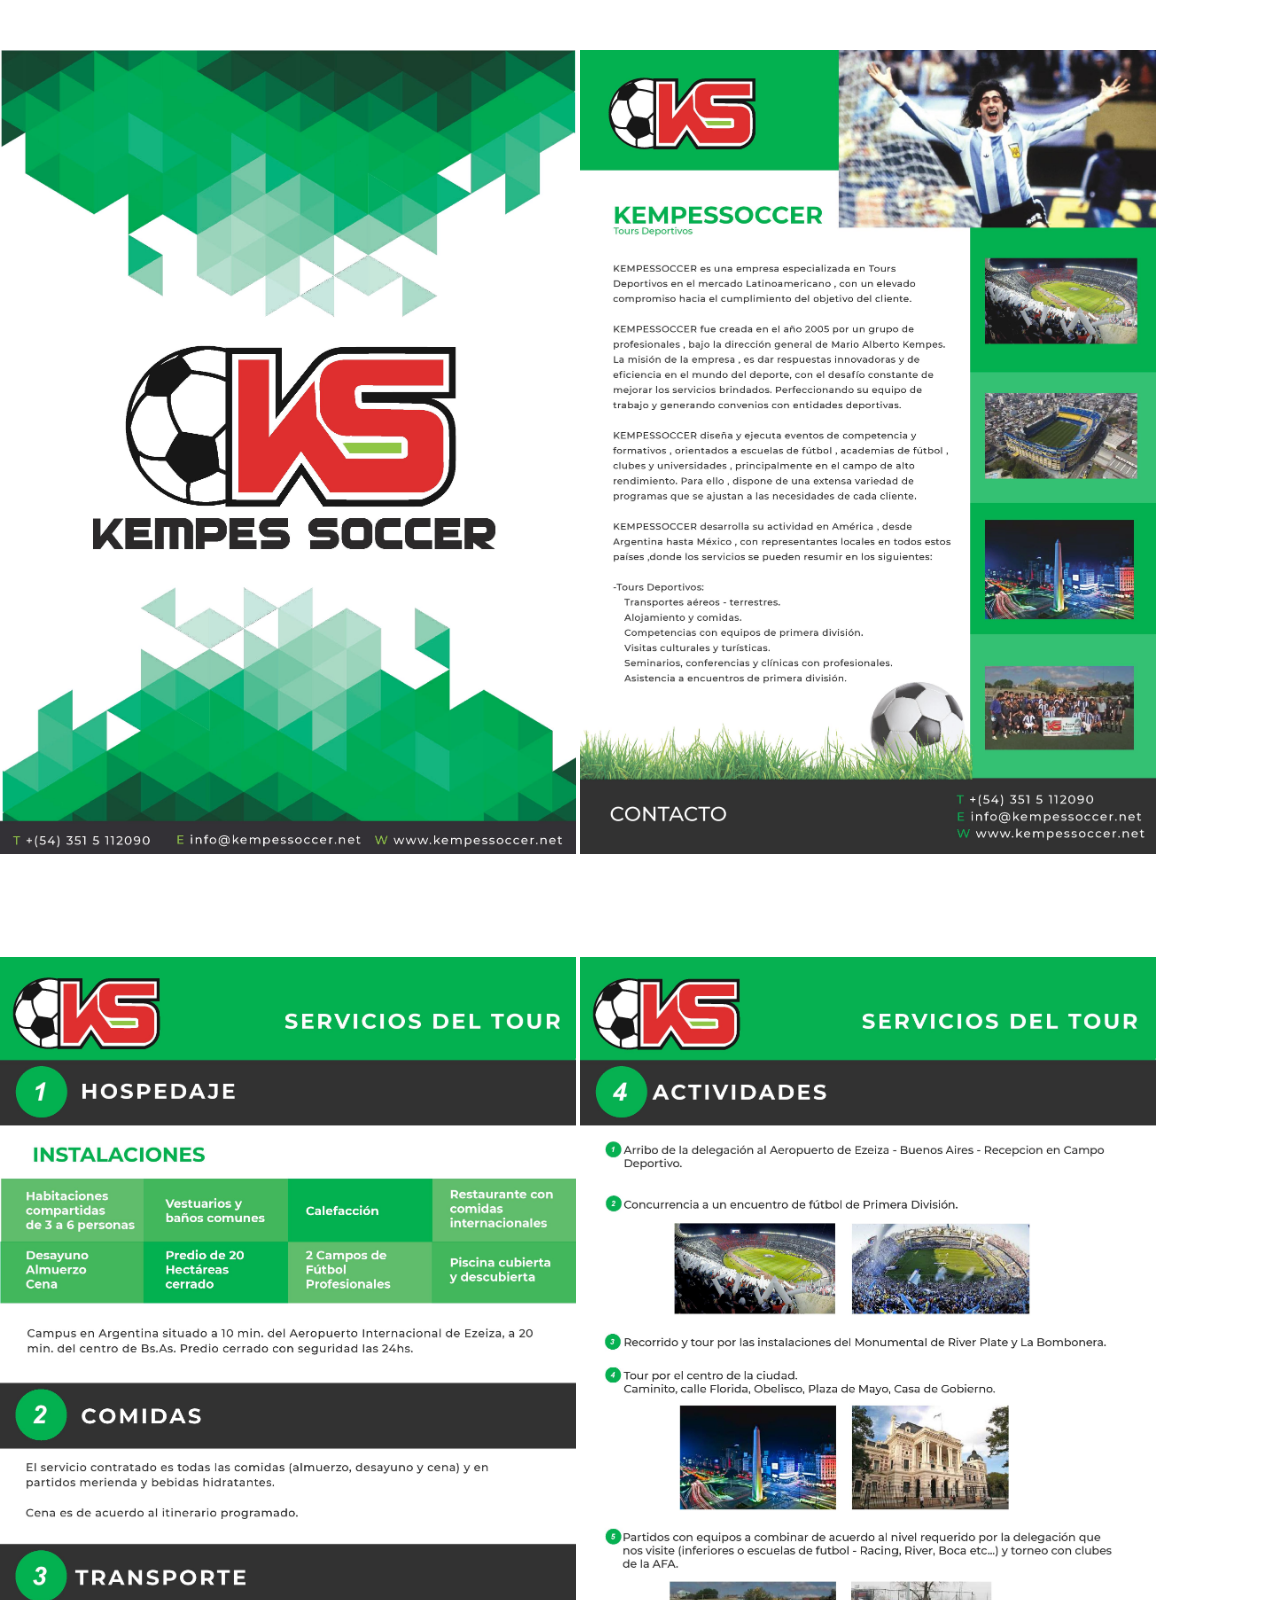
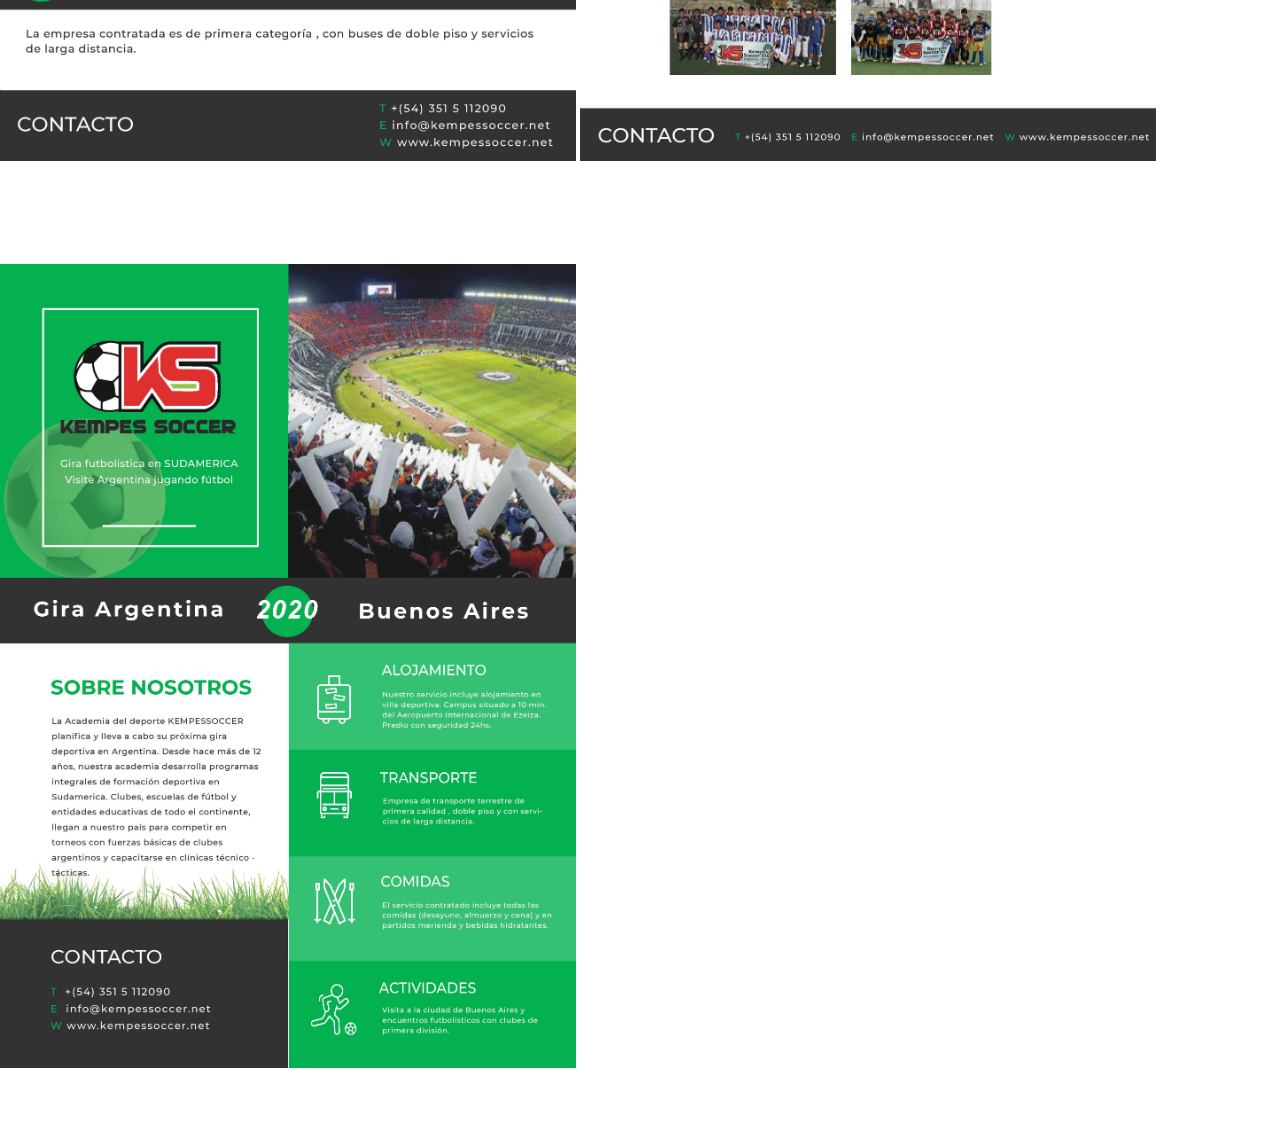
==== pdfmovil.html @ 0576cbfb "se modifico que en version movil abra jpg en vez de pdf" ====
<!DOCTYPE html>
<html lang="en">

<head>
    <meta charset="UTF-8">
    <meta name="viewport" content="width=device-width, initial-scale=1.0">
    <meta http-equiv="X-UA-Compatible" content="ie=edge">
    <link href="css/style.css" rel="stylesheet">
    <title>Kempes Soccer Info</title>
</head>

<body>
    <img id="pdf1" src="img/pdfmovil/1.jpg" alt="pdf 1">
    <img id="pdf2" src="img/pdfmovil/2.jpg" alt="pdf 2">
    <img id="pdf3" src="img/pdfmovil/3.jpg" alt="pdf 3">
    <img id="pdf4" src="img/pdfmovil/4.jpg" alt="pdf 4">
    <img id="pdf5" src="img/pdfmovil/5.jpg" alt="pdf 5">
</body>

</html>
---- css/style.css ----
/* @TODO (cosas que faltan hacer)
- ajustar todo a REM y EM 
- comprimir imagenes que faltan
- poner logo en esquina de imagenes
- cambiar link footer (ghipsio) a pagina de facebook a crear
- controlar que anden todos los links
- terminar bien slideshow imagenes
- optimizar scss sacando ids y menos nesting (usar BEM)
- animacion intro
-una sola imagen en slider y que pase sola

-modificar info contacto en PDFs cuando este la informacion disponible
*/
/* http://meyerweb.com/eric/tools/css/reset/ 
   v2.0 | 20110126
   License: none (public domain)
*/
html,
body,
div,
span,
applet,
object,
iframe,
h1,
h2,
h3,
h4,
h5,
h6,
p,
blockquote,
pre,
a,
abbr,
acronym,
address,
big,
cite,
code,
del,
dfn,
em,
img,
ins,
kbd,
q,
s,
samp,
small,
strike,
strong,
sub,
sup,
tt,
var,
b,
u,
i,
center,
dl,
dt,
dd,
ol,
ul,
li,
fieldset,
form,
label,
legend,
table,
caption,
tbody,
tfoot,
thead,
tr,
th,
td,
article,
aside,
canvas,
details,
embed,
figure,
figcaption,
footer,
header,
hgroup,
menu,
nav,
output,
ruby,
section,
summary,
time,
mark,
audio,
video {
  margin: 0;
  padding: 0;
  border: 0;
  font-size: 100%;
  font: inherit;
  vertical-align: baseline;
}

/* HTML5 display-role reset for older browsers */
article,
aside,
details,
figcaption,
figure,
footer,
header,
hgroup,
menu,
nav,
section {
  display: block;
}

body {
  line-height: 1;
}

ol,
ul {
  list-style: none;
}

blockquote,
q {
  quotes: none;
}

blockquote:before,
blockquote:after,
q:before,
q:after {
  content: "";
  content: none;
}

table {
  border-collapse: collapse;
  border-spacing: 0;
}

@keyframes animacionPelota {
  0% {
    left: -100;
  }
  100% {
    left: 100%;
    transform: rotate(2000deg);
  }
}
@font-face {
  font-family: kempes;
  src: url(../../fonts/kempes.ttf);
}
/*
-moz-linear-gradient(top, #ffffff 0%, #f4e6a8 100%),
-webkit-linear-gradient(top, #ffffff 0%, #f4e6a8 100%);
*/
.menu-wrapper {
  width: 20px;
  height: 11px;
  cursor: pointer;
}

.hamburger-menu,
.hamburger-menu:after,
.hamburger-menu:before {
  width: 15px;
  height: 2px;
}

.hamburger-menu {
  position: relative;
  transform: translateY(5px);
  background: #222;
  transition: all 0ms 300ms;
}

.hamburger-menu.animate {
  background: rgba(255, 255, 255, 0);
}

.hamburger-menu:before {
  content: "";
  position: absolute;
  left: 0;
  bottom: 5px;
  background: #222;
  transition: bottom 300ms 300ms cubic-bezier(0.23, 1, 0.32, 1), transform 300ms cubic-bezier(0.23, 1, 0.32, 1);
}

.hamburger-menu:after {
  content: "";
  position: absolute;
  left: 0;
  top: 5px;
  background: #222;
  transition: top 300ms 300ms cubic-bezier(0.23, 1, 0.32, 1), transform 300ms cubic-bezier(0.23, 1, 0.32, 1);
}

.hamburger-menu.animate:after {
  top: 0;
  transform: rotate(45deg);
  transition: top 300ms cubic-bezier(0.23, 1, 0.32, 1), transform 300ms 300ms cubic-bezier(0.23, 1, 0.32, 1);
}

.hamburger-menu.animate:before {
  bottom: 0;
  transform: rotate(-45deg);
  transition: bottom 300ms cubic-bezier(0.23, 1, 0.32, 1), transform 300ms 300ms cubic-bezier(0.23, 1, 0.32, 1);
}

/* @TODO (cosas que faltan hacer)
- ajustar todo a REM y EM 
- cambiar link footer (ghipsio) a pagina de facebook a crear
- controlar que anden todos los links
- optimizar scss sacando ids y menos nesting (usar BEM)
- animacion intro
- ver que ande en todos los navegadores
- links de whatsapp y email
- comprimir 15.JPG

para preguntarle a juan:
-links del footer
-links de los pdf
- emails para el formulario
*/
/* ======== ESTILOS GENERALES ========= */
body {
  font-family: "Montserrat", sans-serif;
}

* {
  box-sizing: border-box;
}

.container {
  max-width: 1124px;
  margin: 0 auto;
}

.anchor {
  display: inline-block;
  position: absolute;
  height: 111px;
  width: 100%;
  left: 0;
  right: 0;
  top: -111px;
  z-index: -1;
}

.info,
.contacto,
.imagenes {
  position: relative;
}

/* ======== FIN STILOS GENERALES ========= */
/* ======== HEADER ========= */
header {
  position: fixed;
  left: 0;
  right: 0;
  top: 0;
  z-index: 10;
  padding: 10px 15px;
  background: #F7F4E6;
  -webkit-box-shadow: 0px -4px 17px 9px rgba(31, 31, 31, 0.76);
  -moz-box-shadow: 0px -4px 17px 9px rgba(31, 31, 31, 0.76);
  box-shadow: 0px -4px 17px 9px rgba(31, 31, 31, 0.76);
  /* ====== LOGO ======= */
  /* ====== FIN LOGO ======= */
  /* ====== BOTON MENU ======= */
  /* ====== FIN BOTON MENU ======= */
}
header .fondo-header {
  position: absolute;
  bottom: 0;
  right: 0;
  left: 0;
  height: 50%;
  width: 100%;
  z-index: 9;
}
header .pelota-header {
  height: 88%;
  position: absolute;
  bottom: 0;
  z-index: 8;
  left: -100%;
  animation: animacionPelota infinite;
  animation-duration: 12s;
  animation-timing-function: linear;
  animation-fill-mode: backwards;
}
header .container {
  display: flex;
  align-items: center;
  justify-content: space-between;
}
header .container > img {
  display: none;
}
header .contenedor-logo {
  font-size: 15px;
  display: flex;
  flex-direction: column;
  justify-content: center;
  z-index: 10;
}
header .logo {
  height: 3em;
  position: relative;
}
header .logo img {
  height: 100%;
  padding: 0;
  margin: 0;
}
header .logo img:nth-child(1) {
  position: absolute;
  z-index: 0;
}
header .logo img:nth-child(2) {
  position: absolute;
  z-index: 10;
  left: 1.8em;
}
header .texto-logo img {
  height: 0.5em;
}
header .menu-icon {
  font-size: 0.8rem;
  font-weight: bold;
  border: 0.05em solid rgba(100, 100, 100, 0.3);
  color: #222;
  display: flex;
  background: linear-gradient(to bottom, rgba(255, 255, 255, 0.7) 0%, #f4e6a8 100%);
  padding: 1em;
  opacity: 0.9;
  border-radius: 0.3em;
  z-index: 11;
  cursor: pointer;
}
header .menu-icon span {
  margin-right: 0.3em;
  cursor: pointer;
}

/* ======= Fin HEADER======= */
/* ======= NAV ======= */
nav {
  z-index: 20;
  display: block;
  position: absolute;
  bottom: 0;
  transform: translateY(105%);
  width: 95%;
}
nav ul {
  font-weight: bold;
  padding: 1em 1.5em;
  background: linear-gradient(to bottom, rgba(255, 255, 255, 0.7) 0%, #f4e6a8 100%);
  display: inline-block;
  border-radius: 0.3em;
  cursor: pointer;
  border: 0.05em solid rgba(100, 100, 100, 0.3);
  padding: 1em;
  margin: 0;
  display: flex;
  flex-direction: column;
  justify-content: flex-start;
  width: 100%;
}
nav ul li {
  font-size: 1rem;
  padding: 0.5em;
  margin: 0.3em;
  display: flex;
  text-align: left;
  display: flex;
  border: 0.05em solid rgba(100, 100, 100, 0.3);
  border-radius: 0.3em;
}
nav ul li a {
  position: relative;
  box-sizing: border-box;
  display: inline-block;
  width: 100%;
  padding: 15px 0;
}
nav ul li:hover {
  background: rgba(255, 255, 255, 0.5);
}
nav a {
  color: black;
  font-weight: 700;
  text-decoration: none;
}

/* ======= Fin NAV======= */
/* ======== BANNER ========= */
#banner {
  margin-top: 80px;
  padding: 3em 1em;
  background: linear-gradient(rgba(255, 255, 255, 0.75), rgba(255, 255, 255, 0.85)), url("../img/kempes.jpg");
  background-size: cover;
  background-position: center;
}
#banner img {
  display: none;
}
#banner > div {
  max-width: 390px;
}
#banner .titulo {
  margin-bottom: 2.5em;
}
#banner .titulo img {
  width: 85%;
  display: inline-block;
}
#banner video {
  display: none;
}
#banner h1 {
  font-family: kempes, sans-serif;
  font-weight: bold;
  font-size: 3.5rem;
  color: black;
  line-height: 45px;
  position: relative;
  letter-spacing: 4.5px;
}
#banner h2 {
  font-weight: bold;
  color: #F2361C;
  font-size: 1.8rem;
  display: block;
  text-align: right;
  position: relative;
  top: -0.2em;
}
#banner p {
  margin: 2.5em 1.8rem;
  font-size: 0.8em;
  line-height: 1.7;
}
#banner p strong {
  font-weight: bold;
}
#banner .cta-principal,
#banner .cta-principal:visited,
#banner .cta-principal:active,
#banner .cta-principal:link {
  text-decoration: none;
  color: black;
}
#banner .boton {
  font-weight: bold;
  padding: 1em 1.5em;
  background: linear-gradient(to bottom, rgba(255, 255, 255, 0.7) 0%, #f4e6a8 100%);
  display: inline-block;
  border-radius: 0.3em;
  cursor: pointer;
  border: 0.05em solid rgba(100, 100, 100, 0.3);
  background: #F2361C;
  color: white;
  width: 50%;
  margin: 0 1.8rem;
}
#banner .boton:hover {
  background: #f4e6a8;
  color: black;
}

/* ======== FIN BANNER ========= */
/* ======== SECCION INFO ========= */
.info {
  background-color: #3A3A3A;
  padding: 3em 1em;
  position: relative;
  overflow: hidden;
}
.info .container > a {
  background: #fff;
  height: 70px;
  margin: 20px 0;
  border-radius: 0.3em;
  display: flex;
  text-decoration: none;
  color: #3A3A3A;
  z-index: 9;
}
.info .container > a:nth-child(1) {
  border-left: 10px solid #FF3000;
}
.info .container > a:nth-child(2) {
  border-left: 10px solid #FFEA00;
}
.info .container > a:nth-child(3) {
  border-left: 10px solid #7DFF00;
}
.info .container img {
  height: 92%;
  margin: 3px 5px;
}
.info .container h2 {
  display: flex;
  font-weight: bold;
  color: #3A3A3A;
  width: 74%;
  background: #F7F4E6;
  text-align: right;
  border-radius: 0 0.3em 0.3em 0;
  font-size: 1.35em;
  align-items: flex-end;
  justify-content: flex-end;
  padding: 0 15px 10px 0;
}
.info .container a > div {
  background: white;
  height: 100%;
  width: 25%;
  text-align: center;
}
.info > img {
  display: none;
  max-height: 100%;
}

/* ======== FIN SECCION INFO ========= */
/* ======== SECCION IMAGENES ========= */
.imagenes {
  padding: 3em 1em;
  background: linear-gradient(rgba(255, 255, 255, 0.38), rgba(255, 255, 255, 0.38)), url("../img/cancha.jpg");
  background-size: cover;
  background-repeat: no-repeat;
  background-position: center;
}
.imagenes h1 {
  font-weight: bold;
  padding: 1em 1.5em;
  background: linear-gradient(to bottom, rgba(255, 255, 255, 0.7) 0%, #f4e6a8 100%);
  display: inline-block;
  border-radius: 0.3em;
  cursor: pointer;
  border: 0.05em solid rgba(100, 100, 100, 0.3);
  font-size: 22px;
  padding: 0.7em 1.5em;
  cursor: default;
}
.imagenes h1 span {
  text-align: right;
  font-size: 0.7em;
  font-weight: 400;
  display: block;
}

.carousel {
  display: flex;
  justify-content: space-between;
  align-items: center;
  margin: 2.5em 0;
}
.carousel button {
  font-weight: bold;
  padding: 1em 1.5em;
  background: linear-gradient(to bottom, rgba(255, 255, 255, 0.7) 0%, #f4e6a8 100%);
  display: inline-block;
  border-radius: 0.3em;
  cursor: pointer;
  border: 0.05em solid rgba(100, 100, 100, 0.3);
  padding: 1em 0.7em;
  cursor: pointer;
}
.carousel__track-container {
  flex-grow: 1;
  margin: 0 1em;
}
.carousel__track {
  position: relative;
}
.carousel .show-slide {
  display: block;
}
.carousel .is-hidden {
  visibility: hidden;
}
.carousel__slide {
  text-align: center;
  position: relative;
  display: none;
}
.carousel__slide > div {
  display: inline-block;
  width: 100%;
  max-width: 400px;
  padding: 0.8em 0.8em 0 0.8em;
  margin: 0.5em 0;
  background: #F7F4E6;
}
.carousel__slide > div img {
  width: 100%;
  display: block;
}
.carousel__slide > div p {
  font-size: 0.8em;
  display: block;
  width: 100%;
  margin: 20px 0;
}
.carousel__slide img:first-child {
  margin-bottom: 0.5em;
}

/* ======== FIN SECCION IMAGENES ========= */
/* ======== SECCION CONTACTO ========= */
.contacto {
  padding: 3em 1em;
  background: #000111;
}
.contacto h1 {
  font-size: 22px;
  letter-spacing: 0.2em;
  color: white;
  display: block;
  width: 100%;
  text-align: center;
  margin-bottom: 1.9em;
}
.contacto form {
  padding: 1.9em 2em;
  font-size: 22px;
  border-radius: 0.3em;
  border: 0.05em solid rgba(255, 255, 255, 0.3);
}
.contacto form input,
.contacto form textarea {
  font-family: "Montserrat", sans-serif;
  box-sizing: border-box;
  display: block;
  width: 100%;
  background: #4B4B4C;
  color: white;
  border: none;
  border-radius: 0.3em;
  font-size: 0.6em;
  padding: 0.8em;
  margin: 1.5em 0;
}
.contacto form input::placeholder,
.contacto form textarea::placeholder {
  /* Chrome, Firefox, Opera, Safari 10.1+ */
  color: white;
}
.contacto form textarea:-ms-input-placeholder,
.contacto form input:-ms-input-placeholder {
  /* Internet Explorer 10-11 */
  color: white;
}
.contacto form textarea::-ms-input-placeholder,
.contacto form input::-ms-input-placeholder {
  /* Microsoft Edge */
  color: white;
}
.contacto form input[type=submit] {
  background: #F2361C;
  color: #fff;
  font-weight: bold;
  cursor: pointer;
  font-size: 0.8em;
}

/* ======== FIN SECCION CONTACTO ========= */
/* ======== INICIO FOOTER ========= */
footer {
  background: #000111;
  color: #fff;
  text-align: left;
}
footer .info-contacto-footer {
  font-size: 1.5em;
  display: flex;
  justify-content: center;
  align-items: center;
  flex-direction: column;
  flex-wrap: no-wrap;
  margin: 0 auto;
  padding: 1em 0;
}
footer .info-contacto-footer a {
  font-size: 0.85em;
  font-weight: 500;
  padding: 1em 0;
  display: flex;
  align-items: center;
  justify-content: center;
  flex-direction: column;
  width: 70%;
  border-radius: 0.3em;
  border: 0.05em solid rgba(255, 255, 255, 0.3);
}
footer .info-contacto-footer a:nth-child(1) {
  margin: 0 0.2em 1.5em 0;
}
footer .info-contacto-footer a:nth-child(2) {
  margin: 0 0 1.5em 0.2em;
}
footer .info-contacto-footer a i {
  margin-bottom: 0.3em;
}
footer .info-contacto-footer i {
  font-size: 1.9em;
}
footer .info-contacto-footer span {
  margin-left: 0.7em;
  font-size: 0.7em;
}
footer a {
  color: #fff;
  text-decoration: none;
}
footer .copyright {
  display: block;
  text-align: center;
  font-size: 0.8em;
  border-top: 1.5px solid #4B4B4C;
  padding: 1.5em;
  margin: 0;
  line-height: 1.5em;
}
footer .copyright span {
  display: block;
}
footer .copyright a {
  color: #F2361C;
  text-decoration: none;
}

/* ======== FIN FOOTER ========= */
@media (min-width: 576px) {
  .info-contacto-footer span {
    font-size: 1.3em;
  }
}
#pdf1,
#pdf2,
#pdf3,
#pdf4,
#pdf5 {
  max-width: 576px;
  width: 100%;
  padding: 50px 0;
}

@media (min-width: 768px) {
  /* ANIMACION EN TABLET */
  @keyframes animacionPelota {
    0% {
      left: -100;
    }
    100% {
      left: 100%;
      transform: rotate(3500deg);
    }
  }
  #banner {
    padding: 8em;
  }
  #banner > div {
    max-width: 90%;
  }
  #banner .titulo {
    max-width: 512px;
  }

  /* FIN ANIMACION EN TABLET */
  .info {
    position: relative;
  }
  .info .container {
    display: flex;
    justify-content: space-between;
  }
  .info .container > a {
    width: 30%;
    display: flex;
    flex-direction: column;
    border: none;
    height: 100%;
    transition: transform 0.25s ease-in-out;
  }
  .info .container > a:nth-child(1) {
    border: none;
    border-top: 15px solid #FF3000;
  }
  .info .container > a:nth-child(2) {
    border: none;
    border-top: 15px solid #FFEA00;
  }
  .info .container > a:nth-child(3) {
    border: none;
    border-top: 15px solid #7DFF00;
  }
  .info .container > a:hover {
    transform: scale(1.25);
    transition: transform 0.25s ease-in-out;
  }
  .info .container img {
    height: 200px;
    margin: 30px 15px;
  }
  .info .container h2 {
    display: flex;
    font-weight: bold;
    color: #3A3A3A;
    width: 100%;
    background: #F7F4E6;
    text-align: left;
    border-radius: 0 0 0.3em 0.3em;
    font-size: 1.65em;
    align-items: flex-start;
    justify-content: flex-start;
    padding: 15px 8px;
  }
  .info > img {
    display: none;
    height: 85%;
    position: absolute;
    align-items: center;
    right: -3%;
    top: 2.75em;
    z-index: 8;
  }

  .carousel {
    margin: 100px 0;
  }
  .carousel__track {
    flex-grow: 1;
    margin: 0 15px;
  }
  .carousel__slide {
    justify-content: space-between;
    align-items: center;
  }
  .carousel__slide > div p {
    font-size: 1em;
  }
  .carousel__slide > div {
    width: 48%;
    max-width: 1000px;
    padding: 0.8em 0.8em 0 0.8em;
    background: #F7F4E6;
    object-fit: cover;
  }
  .carousel__slide > div:first-child {
    transform: rotate(3deg);
  }
  .carousel__slide > div:last-child {
    transform: rotate(-1deg);
  }
  .carousel__slide img:first-child {
    margin-bottom: 0;
  }

  .imagenes h1 {
    font-size: 1.65rem;
  }

  .contacto form {
    display: flex;
    flex-direction: row;
    flex-wrap: wrap;
    justify-content: space-between;
  }
  .contacto form input {
    flex-basis: 32%;
  }
  .contacto form input,
.contacto form textarea {
    margin: 10px 0;
    padding: 20px;
    border-radius: 1em;
  }
  .contacto form input[type=submit] {
    flex-basis: 100%;
  }

  footer .info-contacto-footer {
    font-size: 1.5em;
    flex-direction: row;
  }

  header .contenedor-logo {
    font-size: 19px;
  }
}
@media (min-width: 1124px) {
  /* ANIMACION EN LAPTOP */
  @keyframes animacionPelota {
    0% {
      left: -100;
    }
    100% {
      left: 100%;
      transform: rotate(4700deg);
    }
  }
  /* FIN ANIMACION EN LAPTOP */
  header {
    padding: 15px 0 30px 0;
  }
  header .container .menu-icon,
header .container .texto-logo {
    display: none;
  }
  header .container .contenedor-logo {
    font-size: 28px;
  }
  header .container > img {
    height: 2.8em;
    display: inline-block;
    align-self: center;
  }

  .imagenes h1 {
    font-size: 1.8rem;
  }
  .imagenes .carousel__slide > div:hover {
    transform: scale(1.7);
    position: relative;
    transition: all 0.35s ease-in-out;
    z-index: 8;
  }
  .imagenes > div p {
    font-size: 1.1em;
  }

  #banner {
    background: white;
    background-size: cover;
    display: flex;
    align-items: center;
    height: 100vh;
    margin-top: 0;
  }
  #banner .container {
    max-width: 1124px;
    z-index: 7;
  }
  #banner video {
    display: inline-block;
    width: 80%;
    margin-top: 1rem;
    margin-bottom: 1rem;
    margin-left: 1.8rem;
  }
  #banner .caja-banner {
    width: 60%;
    z-index: 7;
    margin-top: 180px;
  }
  #banner p {
    font-size: 0.9em;
  }
  #banner .titulo {
    max-width: 90%;
  }
  #banner h1 {
    font-size: 4rem;
    line-height: 0.8;
  }
  #banner h2 {
    font-size: 2rem;
  }
  #banner > img {
    display: block;
    position: absolute;
    right: 0;
    top: 0;
    bottom: 0;
    height: 100%;
    width: 50%;
    object-fit: cover;
    z-index: 5;
  }
  #banner > div:first-child {
    display: block;
    background: white;
    position: absolute;
    left: 10%;
    top: 0;
    bottom: 0;
    height: 150%;
    width: 50%;
    border-radius: 0 50% 50% 0;
    z-index: 6;
    overflow: hidden;
  }

  .info {
    position: relative;
    z-index: 7;
  }
  .info .container {
    display: flex;
    justify-content: space-between;
  }
  .info .container > a {
    width: 30%;
  }
  .info .container img {
    height: 300px;
    margin: 30px 15px;
  }
  .info .container h2 {
    font-size: 1.85em;
  }
  .info > img {
    display: flex;
  }

  .contacto h1 {
    font-size: 1.8rem;
  }

  .show-main-nav {
    display: inline-block;
  }

  nav {
    z-index: 20;
    display: inline-block;
    position: absolute;
    bottom: 0;
    transform: translateY(50%);
    width: 100%;
  }
  nav ul {
    margin: 0 auto;
    max-width: 800px;
    font-weight: bold;
    padding: 1em 1.5em;
    background: linear-gradient(to bottom, rgba(255, 255, 255, 0.7) 0%, #f4e6a8 100%);
    display: inline-block;
    border-radius: 0.3em;
    cursor: pointer;
    border: 0.05em solid rgba(100, 100, 100, 0.3);
    padding: 0;
    display: flex;
    flex-direction: row;
    justify-content: center;
    width: 100%;
  }
  nav ul:hover {
    background: linear-gradient(to bottom, white 0%, rgba(244, 230, 168, 0.7) 100%);
    transition: all 1s ease-in-out;
  }
  nav ul li {
    padding: 0;
    margin: 0;
    font-size: 1rem;
    display: flex;
    text-align: center;
    width: 191px;
    display: flex;
    border: none;
  }
  nav ul li a {
    position: relative;
    box-sizing: border-box;
    display: inline-block;
    width: 100%;
    padding: 15px 0;
  }
  nav ul li:hover {
    margin-bottom: -5px;
    border-bottom: 5px solid #FF3000;
    transition: border-bottom 0.1s ease-in-out;
    background: none;
  }
  nav ul li .nav-element::after {
    content: "";
    display: inline-block;
    position: absolute;
    right: 0;
    background: gray;
    height: 15px;
    width: 1px;
  }
  nav a {
    color: black;
    font-weight: 700;
    text-decoration: none;
  }
}

/*# sourceMappingURL=style.css.map */
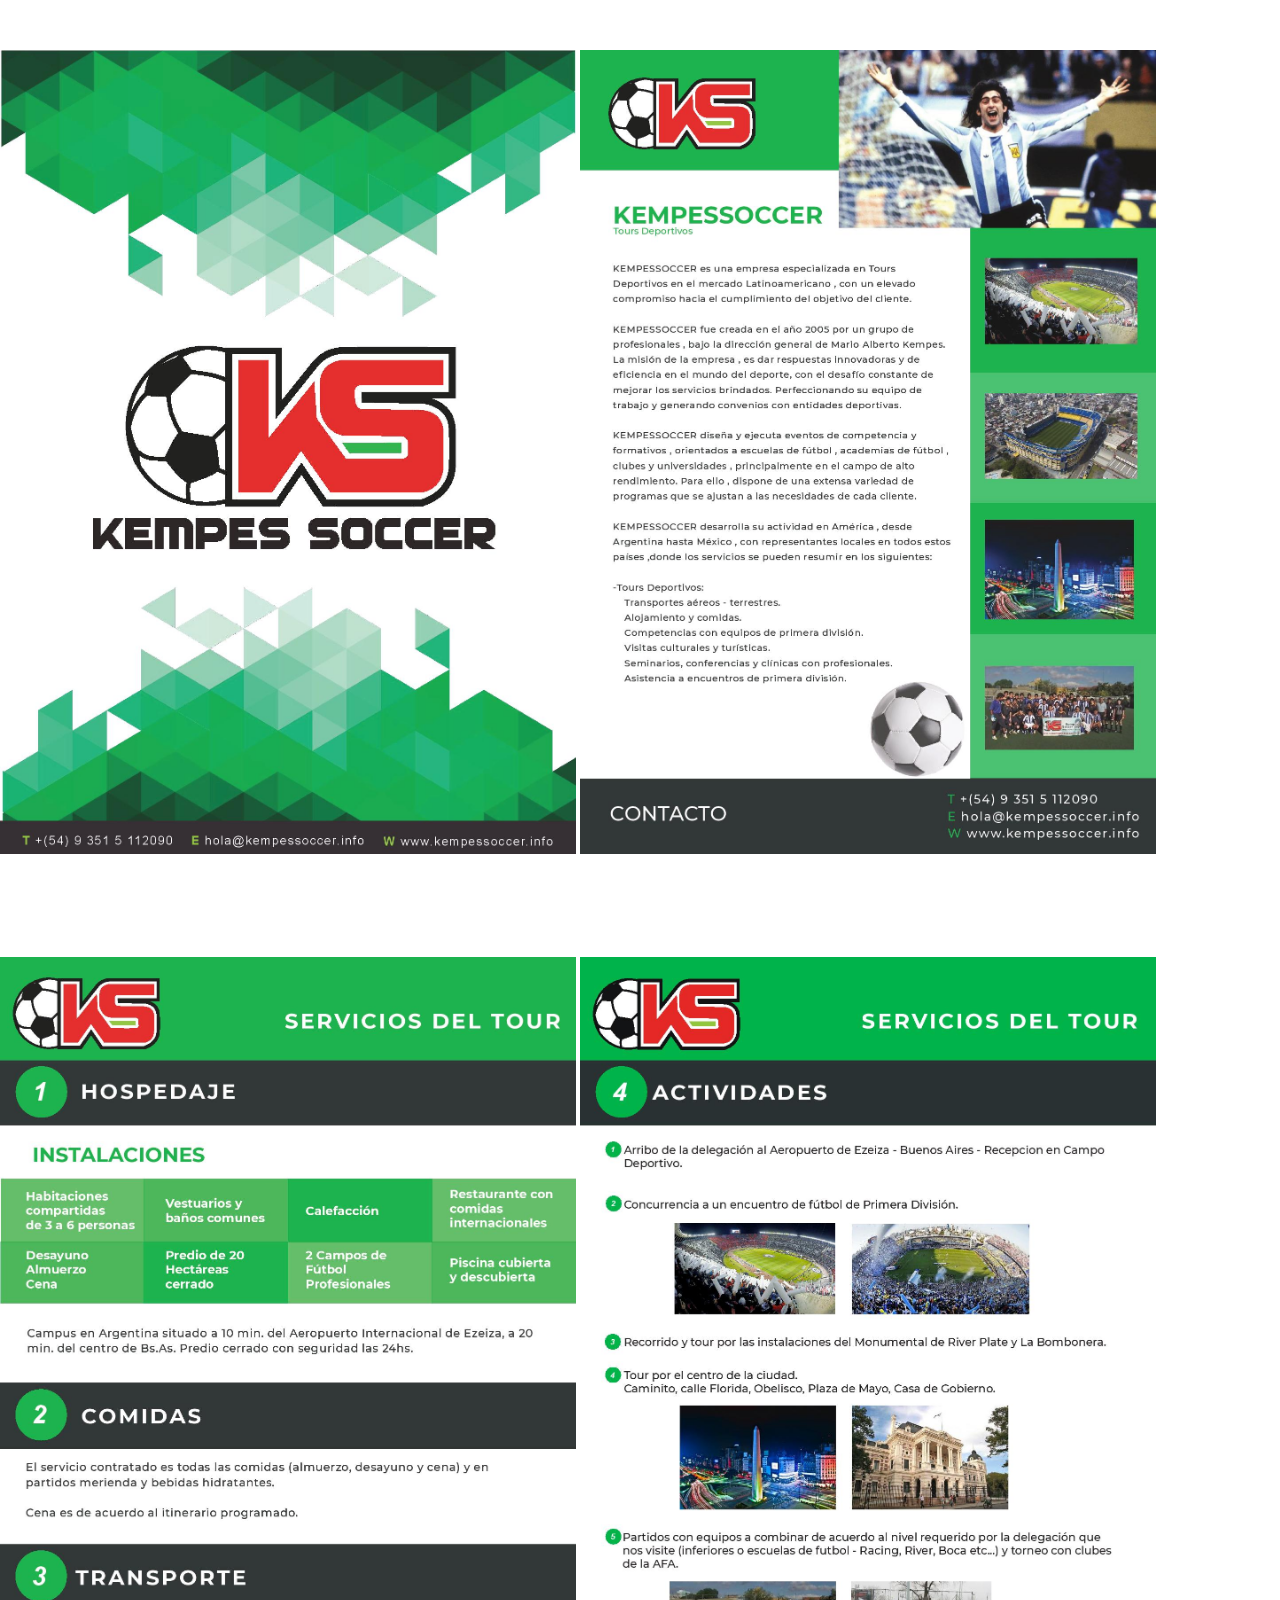
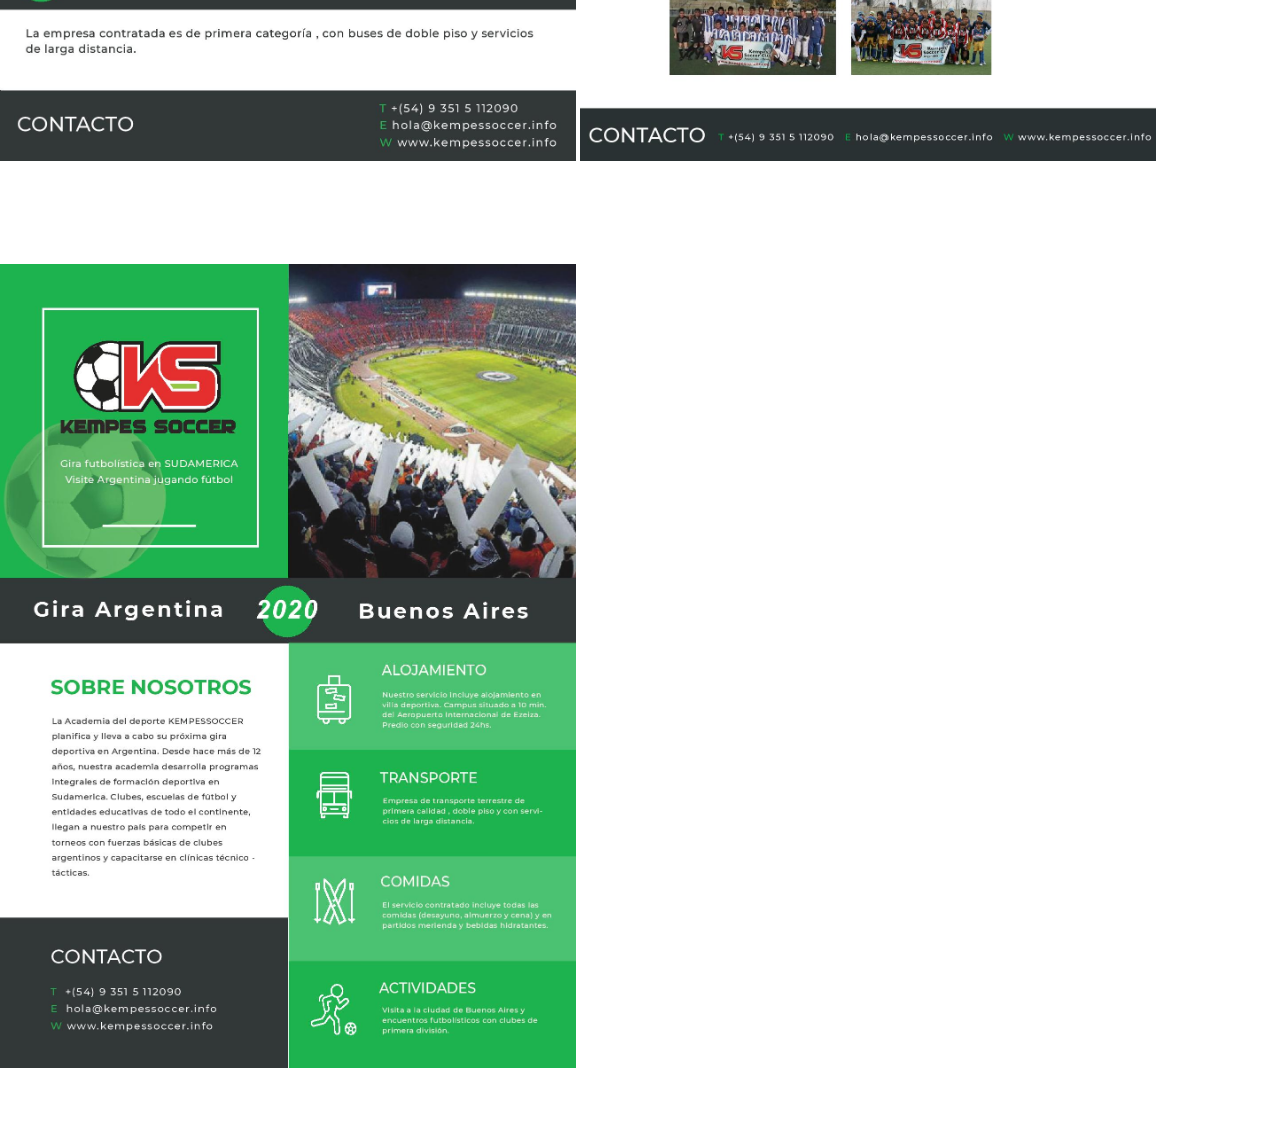
==== commit 36bb5c92: "entrega" ====
--- a/pdfmovil.html
+++ b/pdfmovil.html
@@ -6,6 +6,11 @@
     <meta name="viewport" content="width=device-width, initial-scale=1.0">
     <meta http-equiv="X-UA-Compatible" content="ie=edge">
     <link href="css/style.css" rel="stylesheet">
+    <style>
+        html {
+            scroll-behavior: auto;
+        }
+    </style>
     <title>Kempes Soccer Info</title>
 </head>
 
--- a/css/style.css
+++ b/css/style.css
@@ -1,13 +1,10 @@
 /* @TODO (cosas que faltan hacer)
 - ajustar todo a REM y EM 
 - comprimir imagenes que faltan
-- poner logo en esquina de imagenes
 - cambiar link footer (ghipsio) a pagina de facebook a crear
 - controlar que anden todos los links
-- terminar bien slideshow imagenes
 - optimizar scss sacando ids y menos nesting (usar BEM)
-- animacion intro
--una sola imagen en slider y que pase sola
+- animacion introSS
 
 -modificar info contacto en PDFs cuando este la informacion disponible
 */
@@ -233,6 +230,10 @@
 - emails para el formulario
 */
 /* ======== ESTILOS GENERALES ========= */
+html {
+  scroll-behavior: smooth;
+}
+
 body {
   font-family: "Montserrat", sans-serif;
 }
@@ -354,6 +355,39 @@
   margin-right: 0.3em;
   cursor: pointer;
 }
+header .cambiar-idioma {
+  background: rgba(255, 255, 255, 0.8);
+  display: flex;
+  position: absolute;
+  top: 80px;
+  left: 0;
+  right: 0;
+  justify-content: center;
+  overflow: hidden;
+  border-radius: none;
+}
+header .cambiar-idioma__boton {
+  background-repeat: no-repeat;
+  background-attachment: fixed;
+  background-size: 10% 10%;
+  background-position: 0 0;
+  font-size: 0.8em;
+  margin: 10px 0;
+  padding: 3px 5px 3px 5px;
+  border: 1px solid #aaa;
+  border-radius: 5px;
+  display: flex;
+  align-items: center;
+  justify-content: center;
+  cursor: pointer;
+}
+header .cambiar-idioma__boton img {
+  height: 2em;
+  position: inline-block;
+}
+header .cambiar-idioma__boton span {
+  margin: 0 5px;
+}
 
 /* ======= Fin HEADER======= */
 /* ======= NAV ======= */
@@ -409,7 +443,7 @@
 /* ======= Fin NAV======= */
 /* ======== BANNER ========= */
 #banner {
-  margin-top: 80px;
+  margin-top: 134px;
   padding: 3em 1em;
   background: linear-gradient(rgba(255, 255, 255, 0.75), rgba(255, 255, 255, 0.85)), url("../img/kempes.jpg");
   background-size: cover;
@@ -546,7 +580,7 @@
   background-repeat: no-repeat;
   background-position: center;
 }
-.imagenes h1 {
+.imagenes .titulo-container-imagenes {
   font-weight: bold;
   padding: 1em 1.5em;
   background: linear-gradient(to bottom, rgba(255, 255, 255, 0.7) 0%, #f4e6a8 100%);
@@ -558,7 +592,7 @@
   padding: 0.7em 1.5em;
   cursor: default;
 }
-.imagenes h1 span {
+.imagenes .titulo-container-imagenes span {
   text-align: right;
   font-size: 0.7em;
   font-weight: 400;
@@ -625,7 +659,7 @@
 /* ======== FIN SECCION IMAGENES ========= */
 /* ======== SECCION CONTACTO ========= */
 .contacto {
-  padding: 3em 1em;
+  padding: 3em 1em 0 1em;
   background: #000111;
 }
 .contacto h1 {
@@ -690,12 +724,12 @@
 footer .info-contacto-footer {
   font-size: 1.5em;
   display: flex;
-  justify-content: center;
+  justify-content: space-between;
   align-items: center;
   flex-direction: column;
   flex-wrap: no-wrap;
   margin: 0 auto;
-  padding: 1em 0;
+  padding: 2.5em 0;
 }
 footer .info-contacto-footer a {
   font-size: 0.85em;
@@ -706,14 +740,16 @@
   justify-content: center;
   flex-direction: column;
   width: 70%;
+  min-height: 130px;
+  max-width: 555px;
   border-radius: 0.3em;
   border: 0.05em solid rgba(255, 255, 255, 0.3);
 }
-footer .info-contacto-footer a:nth-child(1) {
-  margin: 0 0.2em 1.5em 0;
+footer .info-contacto-footer a span:last-child {
+  margin-top: 10px;
 }
 footer .info-contacto-footer a:nth-child(2) {
-  margin: 0 0 1.5em 0.2em;
+  margin: 1.5em 0 0 0;
 }
 footer .info-contacto-footer a i {
   margin-bottom: 0.3em;
@@ -738,7 +774,7 @@
   margin: 0;
   line-height: 1.5em;
 }
-footer .copyright span {
+footer .copyright span:first-child {
   display: block;
 }
 footer .copyright a {
@@ -775,6 +811,7 @@
   }
   #banner {
     padding: 8em;
+    margin-top: 150px;
   }
   #banner > div {
     max-width: 90%;
@@ -900,9 +937,15 @@
     font-size: 1.5em;
     flex-direction: row;
   }
+  footer .info-contacto-footer a:nth-child(2) {
+    margin: 0;
+  }
 
   header .contenedor-logo {
     font-size: 19px;
+  }
+  header .cambiar-idioma {
+    top: 96px;
   }
 }
 @media (min-width: 1124px) {
@@ -932,6 +975,14 @@
     display: inline-block;
     align-self: center;
   }
+  header .cambiar-idioma {
+    top: 129px;
+    right: 0;
+    left: auto;
+    width: 15%;
+    background: white;
+    border-radius: 0 0 0 35px;
+  }
 
   .imagenes h1 {
     font-size: 1.8rem;
@@ -960,7 +1011,7 @@
   }
   #banner video {
     display: inline-block;
-    width: 80%;
+    width: 30em;
     margin-top: 1rem;
     margin-bottom: 1rem;
     margin-left: 1.8rem;
@@ -969,6 +1020,7 @@
     width: 60%;
     z-index: 7;
     margin-top: 180px;
+    font-size: 0.8em;
   }
   #banner p {
     font-size: 0.9em;
@@ -977,11 +1029,11 @@
     max-width: 90%;
   }
   #banner h1 {
-    font-size: 4rem;
+    font-size: 4em;
     line-height: 0.8;
   }
   #banner h2 {
-    font-size: 2rem;
+    font-size: 2em;
   }
   #banner > img {
     display: block;
@@ -1104,5 +1156,10 @@
     text-decoration: none;
   }
 }
+@media (min-width: 1380px) {
+  #banner .caja-banner {
+    font-size: 1em;
+  }
+}
 
 /*# sourceMappingURL=style.css.map */
